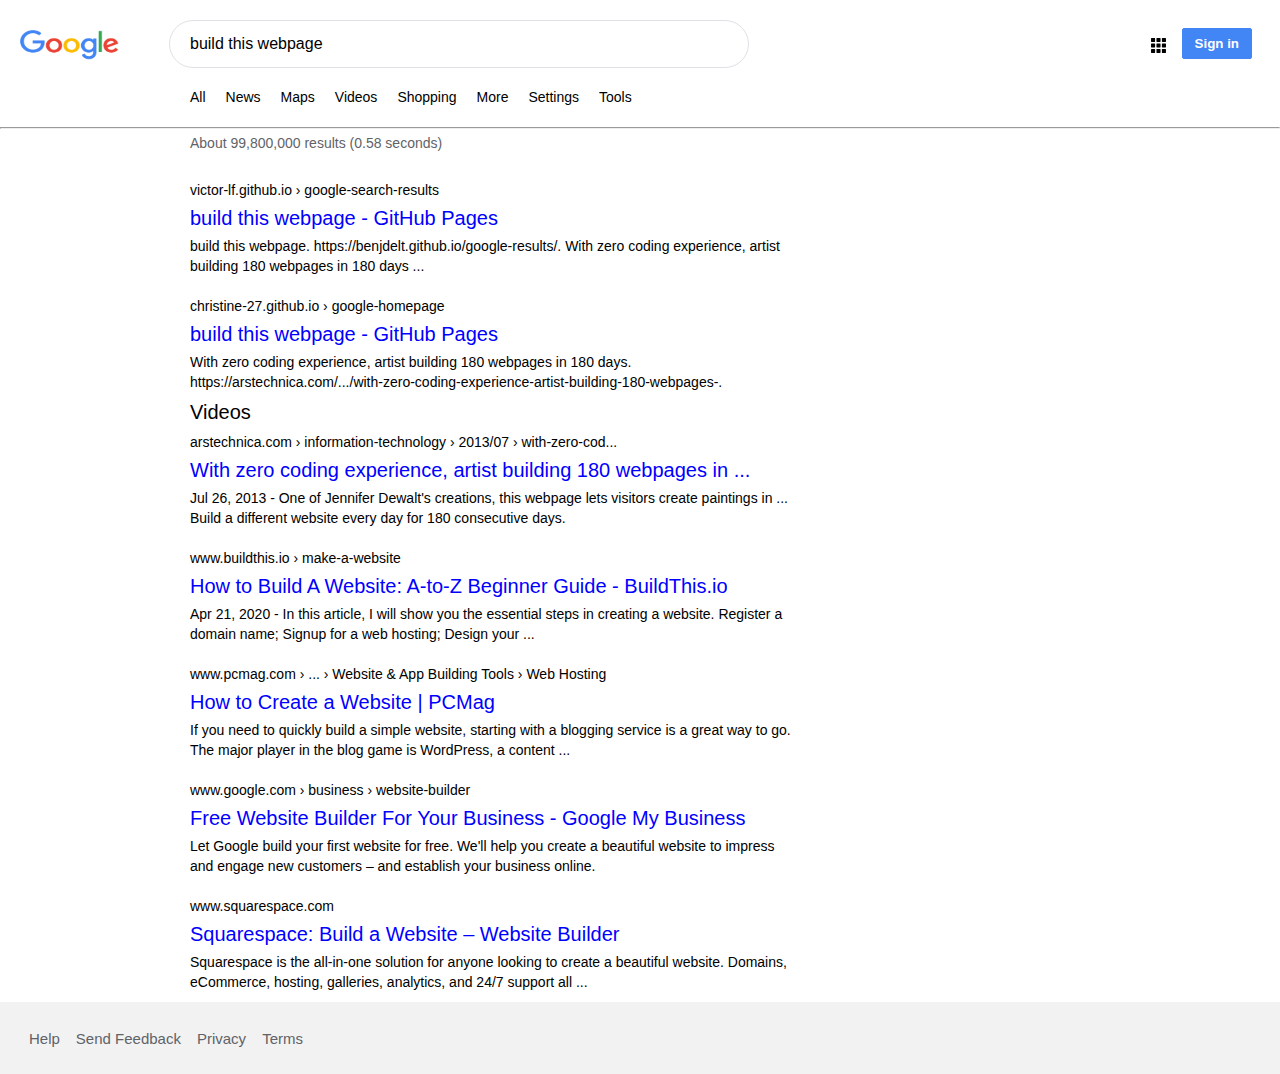
==== index.html @ 6d0bd75d "Create the initial project files" ====
<!doctype html>
<html lang="en">
<head>
    <meta charset="utf-8">
    <title>Google Search Results</title>
    <meta name="description" content="Recreation of the Google Search Results page for practice">
    <meta name="keywords" content="google html css">

    <link rel="stylesheet" href="css/reset.css">
    <link rel="stylesheet" href="css/main.css">
</head>

<body>
    <header>
        <ul>
            <li><img id="google-logo" src="images/google-logo.png" alt="Colorful Google logo"></li>
            <li><input id="main-search-field" class="search-bar" type="search" name="search-field" value="build this webpage" title="Search"></li>
            <li class="li-right"><a href="#"><button id="sign-in-button">Sign in</button></a></li>
            <li class="li-right"><a href="#"><img id="nine-square-grid" src="images/nine-squares.svg" alt="9 square grid"></a></li>
        </ul>
        <ul id="sub-nav">
            <li>All</li>
            <li>News</li>
            <li>Maps</li>
            <li>Videos</li>
            <li>Shopping</li>
            <li>More</li>
            <li>Settings</li>
            <li>Tools</li>
        </ul>
    </header>

    <main class="main-content">
        <hr>
        <p id="results-count">About 99,800,000 results (0.58 seconds)</p>
        <div id="results-set">
            <div class="result">
                <p class="result-url">victor-lf.github.io › google-search-results</p>
            </div>
            <div class="result-title">
                <h1><a href="#">build this webpage - GitHub Pages</a></h1>
            </div>
            <div class="result-text">
                <p><strong>build this webpage.</strong> https://benjdelt.github.io/google-results/. With zero coding experience, artist building 180 webpages in 180 days ...</p>
            </div>
        </div>
        <div id="results-set">
            <div class="result">
                <p class="result-url">christine-27.github.io › google-homepage</p>
            </div>
            <div class="result-title">
                <h1><a href="#">build this webpage - GitHub Pages</a></h1>
            </div>
            <div class="result-text">
                <p>With zero coding experience, artist building 180 webpages in 180 days. https://arstechnica.com/.../with-zero-coding-experience-artist-building-180-webpages-.</p>
            </div>
        </div>
        <div id="video-section">
            <h1>Videos</h1>
        </div>
        <div id="results-set">
            <div class="result">
                <p class="result-url">arstechnica.com › information-technology › 2013/07 › with-zero-cod...</p>
            </div>
            <div class="result-title">
                <h1><a href="#">With zero coding experience, artist building 180 webpages in ...</a></h1>
            </div>
            <div class="result-text">
                <p>Jul 26, 2013 - One of Jennifer Dewalt's creations, this webpage lets visitors create paintings in ... Build a different website every day for 180 consecutive days.</p>
            </div>
        </div>
        <div id="results-set">
            <div class="result">
                <p class="result-url">www.buildthis.io › make-a-website</p>
            </div>
            <div class="result-title">
                <h1><a href="#">How to Build A Website: A-to-Z Beginner Guide - BuildThis.io</a></h1>
            </div>
            <div class="result-text">
                <p>Apr 21, 2020 - In this article, I will show you the essential steps in creating a website. Register a domain name; Signup for a web hosting; Design your ...</p>
            </div>
        </div>
        <div id="results-set">
            <div class="result">
                <p class="result-url">www.pcmag.com › ... › Website & App Building Tools › Web Hosting</p>
            </div>
            <div class="result-title">
                <h1><a href="#">How to Create a Website | PCMag</a></h1>
            </div>
            <div class="result-text">
                <p>If you need to quickly build a simple website, starting with a blogging service is a great way to go. The major player in the blog game is WordPress, a content ...</p>
            </div>
        </div>
        <div id="results-set">
            <div class="result">
                <p class="result-url">www.google.com › business › website-builder</p>
            </div>
            <div class="result-title">
                <h1><a href="#">Free Website Builder For Your Business - Google My Business</a></h1>
            </div>
            <div class="result-text">
                <p>Let Google build your first website for free. We'll help you create a beautiful website to impress and engage new customers – and establish your business online.</p>
            </div>
        </div>
        <div id="results-set">
            <div class="result">
                <p class="result-url">www.squarespace.com</p>
            </div>
            <div class="result-title">
                <h1><a href="#">Squarespace: Build a Website – Website Builder</a></h1>
            </div>
            <div class="result-text">
                <p>Squarespace is the all-in-one solution for anyone looking to create a beautiful website. Domains, eCommerce, hosting, galleries, analytics, and 24/7 support all ...</p>
            </div>
        </div>
    </main>

    <footer>
        <ul>
            <li><a href="#">Help</a></li>
            <li><a href="#">Send Feedback</a></li>
            <li><a href="#">Privacy</a></li>
            <li><a href="#">Terms</a></li>
        </ul>
    </footer>
</body>
</html>
---- css/main.css ----
body {
    font-family: Arial, sans-serif;
    font-size: 14px;
    display: flex;
    min-height: 100vh;
    flex-direction: column;
}

h1 {
  font-size: 20px;  
}

ul {
    list-style-type: none;
    margin: 0;
    padding: 20px;
    white-space: nowrap;
    height: 30px;
}

li {
    float: left;
}

.li-right{
    float: right;
}

a {
    display: block;
    color: #000000;
    padding: 8px;
    text-decoration: none;
}

a:hover {
    text-decoration: underline;
}

#sub-nav {
    margin: 0 0 0 160px;
    font-size: 14px;
    height: 10px;
}

#sub-nav li {
    padding: 0 10px;
}

#nine-square-grid {
    width: 15px;
    height: auto;
    padding: 10px 0;
}

#sign-in-button {
    color: white;
    background-color: rgb(66, 133, 244);
    border: 1px solid rgb(66, 133, 244);
    border-radius: 2px;
    padding: 7px 12px;
    font-weight: bold;
    border-radius: 2px;
}

main {
    display: block;
    flex: 1;
}

#results-count {
    color: rgb(95, 99, 104);
    margin: 0 0 20px 190px;
}

#results-set {
    width: 800px;
    line-height: 20px;
    padding: 10px 0;
}

.result-url {
    color: #000000;
    margin: 0 0 0 190px;
}

.result-title {
    margin: 0 0 0 190px;
}

.result-title a {
    padding-left: 0;
}

.result-title a:link, a:visited {
    color: blue;
}

.result-title a:link:active, a:visited:active {
    color: purple;
    text-decoration: underline;
}

.result-text {
    margin: 0 0 0 190px;
}

#video-section {
    margin: 0 0 0 190px;
}

/* .flex-center {
    display: flex;
    justify-content: center;
}

.flex-container {
    display: flex;
    flex-direction: row;
    justify-content: center;
    flex: 1;
} */

#google-logo {
    display: block;
    justify-content: center;
    width: 99px;
    height: 30px;
    margin: 0 auto;
    padding: 10px 0;
}

#searchform {
    padding: 50px;
}

.search-bar {
    border: 1px solid rgb(223, 225, 229);
    border-radius: 24px;
}

#main-search-field {
    width: 580px;
    height: 48px;
    margin: auto;
    margin-left: 50px;
    padding-left: 20px;
    font-size: 16px;
}

#search-buttons {
    padding-top: 18px;
    height: 70px;
}

#search-buttons button {
    display: inline-block;
    font-size: 13px;
    color: rgb(95, 99, 104);
    background-color: rgb(242, 242, 242);
    padding: 0 16px;
    height: 36px;
    width: 127px;
    margin: 11px 4px;
    text-align: center;
    align-items: flex-start;
    border: 1px solid rgb(242, 242, 242);
    border-radius: 4px;
    cursor: pointer;
    white-space: nowrap;
}

footer {
    background-color: rgb(242, 242, 242);
    border: 1px solid rgb(242, 242, 242);
}

footer a {
    color: rgb(95, 99, 104);
    font-size: 15px;
}
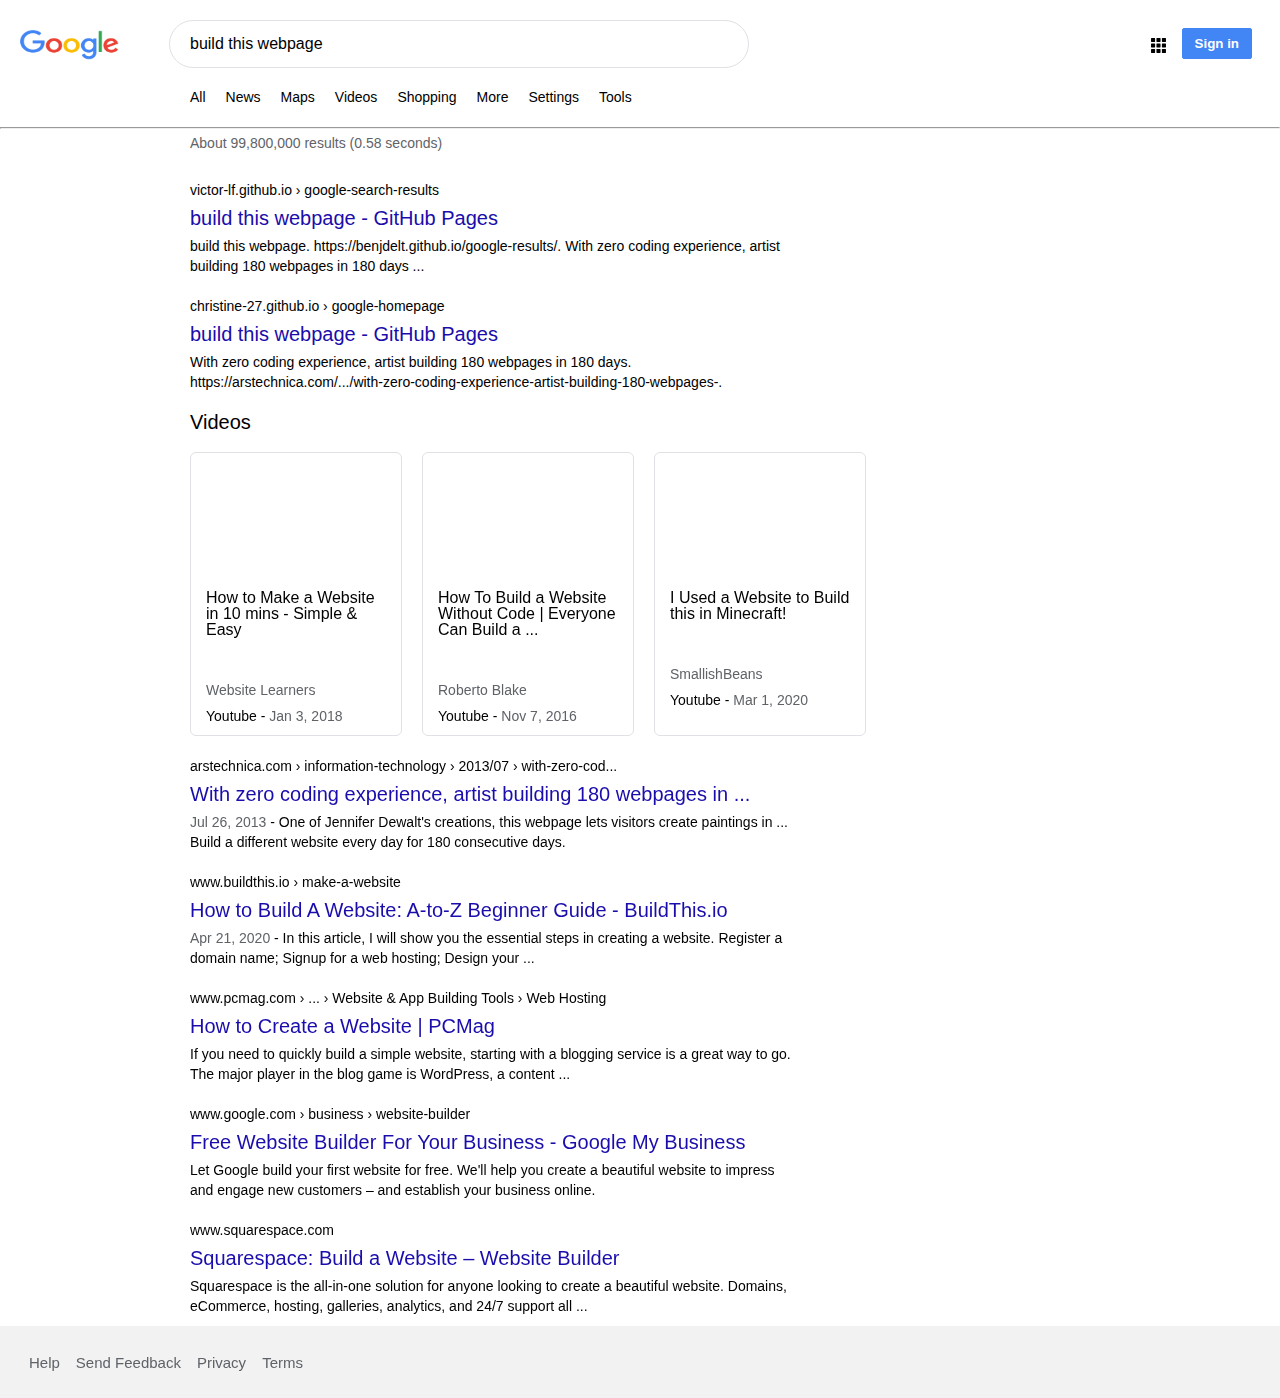
==== commit 64f79e6d: "Add search text and video results" ====
--- a/index.html
+++ b/index.html
@@ -57,6 +57,32 @@
         </div>
         <div id="video-section">
             <h1>Videos</h1>
+            <div class="flex-container">
+                <div class="video-card">
+                    <a href="#">
+                        <iframe width="210" height="120" src="https://www.youtube.com/embed/YWA-xbsJrVg"></iframe>
+                        <p>How to Make a Website in 10 mins - Simple & Easy</p>
+                    </a>
+                    <p class="gray-text">Website Learners</p>
+                    <p>Youtube - <span class="gray-text">Jan 3, 2018</span></p>
+                </div>
+                <div class="video-card">
+                    <a href="#">
+                        <iframe width="210" height="120" src="https://www.youtube.com/embed/l3mUE6qj2Qg"></iframe>
+                        <p>How To Build a Website Without Code | Everyone Can Build a ...</p>
+                    </a>
+                    <p class="gray-text">Roberto Blake</p>
+                    <p>Youtube - <span class="gray-text">Nov 7, 2016</span></p>
+                </div>
+                <div class="video-card">
+                    <a href="#">
+                        <iframe width="210" height="120" src="https://www.youtube.com/embed/wlNkDTkmS3c"></iframe>
+                        <p>I Used a Website to Build this in Minecraft!</p>
+                    </a>
+                    <p class="gray-text">SmallishBeans</p>
+                    <p>Youtube - <span class="gray-text">Mar 1, 2020</span></p>
+                </div>
+            </div>
         </div>
         <div id="results-set">
             <div class="result">
@@ -66,7 +92,7 @@
                 <h1><a href="#">With zero coding experience, artist building 180 webpages in ...</a></h1>
             </div>
             <div class="result-text">
-                <p>Jul 26, 2013 - One of Jennifer Dewalt's creations, this webpage lets visitors create paintings in ... Build a different website every day for 180 consecutive days.</p>
+                <p><span class="gray-text">Jul 26, 2013</span> - One of Jennifer Dewalt's creations, this webpage lets visitors create paintings in ... Build a different website every day for 180 consecutive days.</p>
             </div>
         </div>
         <div id="results-set">
@@ -77,7 +103,7 @@
                 <h1><a href="#">How to Build A Website: A-to-Z Beginner Guide - BuildThis.io</a></h1>
             </div>
             <div class="result-text">
-                <p>Apr 21, 2020 - In this article, I will show you the essential steps in creating a website. Register a domain name; Signup for a web hosting; Design your ...</p>
+                <p><span class="gray-text">Apr 21, 2020</span> - In this article, I will show you the essential steps in creating a website. Register a domain name; Signup for a web hosting; Design your ...</p>
             </div>
         </div>
         <div id="results-set">
--- a/css/main.css
+++ b/css/main.css
@@ -93,11 +93,11 @@
 }
 
 .result-title a:link, a:visited {
-    color: blue;
+    color: #1a0dab;
 }
 
 .result-title a:link:active, a:visited:active {
-    color: purple;
+    color: #660099;
     text-decoration: underline;
 }
 
@@ -105,11 +105,11 @@
     margin: 0 0 0 190px;
 }
 
-#video-section {
-    margin: 0 0 0 190px;
-}
-
-/* .flex-center {
+.gray-text {
+    color: rgb(95, 99, 104);
+}
+
+.flex-center {
     display: flex;
     justify-content: center;
 }
@@ -117,9 +117,36 @@
 .flex-container {
     display: flex;
     flex-direction: row;
-    justify-content: center;
+    /* justify-content: center; */
     flex: 1;
-} */
+}
+
+#video-section {
+    margin: 0 0 0 190px;
+    padding: 10px 0;
+}
+
+.video-card {
+    width: 210px;
+    margin-top: 20px;
+    margin-right: 20px;
+    border: 1px solid rgb(223, 225, 229);
+    border-radius: 6px;
+}
+
+.video-card p {
+    padding: 0 15px 12px 15px;
+}
+
+.video-card a {
+    padding: 0;
+}
+
+.video-card a p {
+    padding: 15px;
+    font-size: 16px;
+    margin-bottom: 30px;
+}
 
 #google-logo {
     display: block;
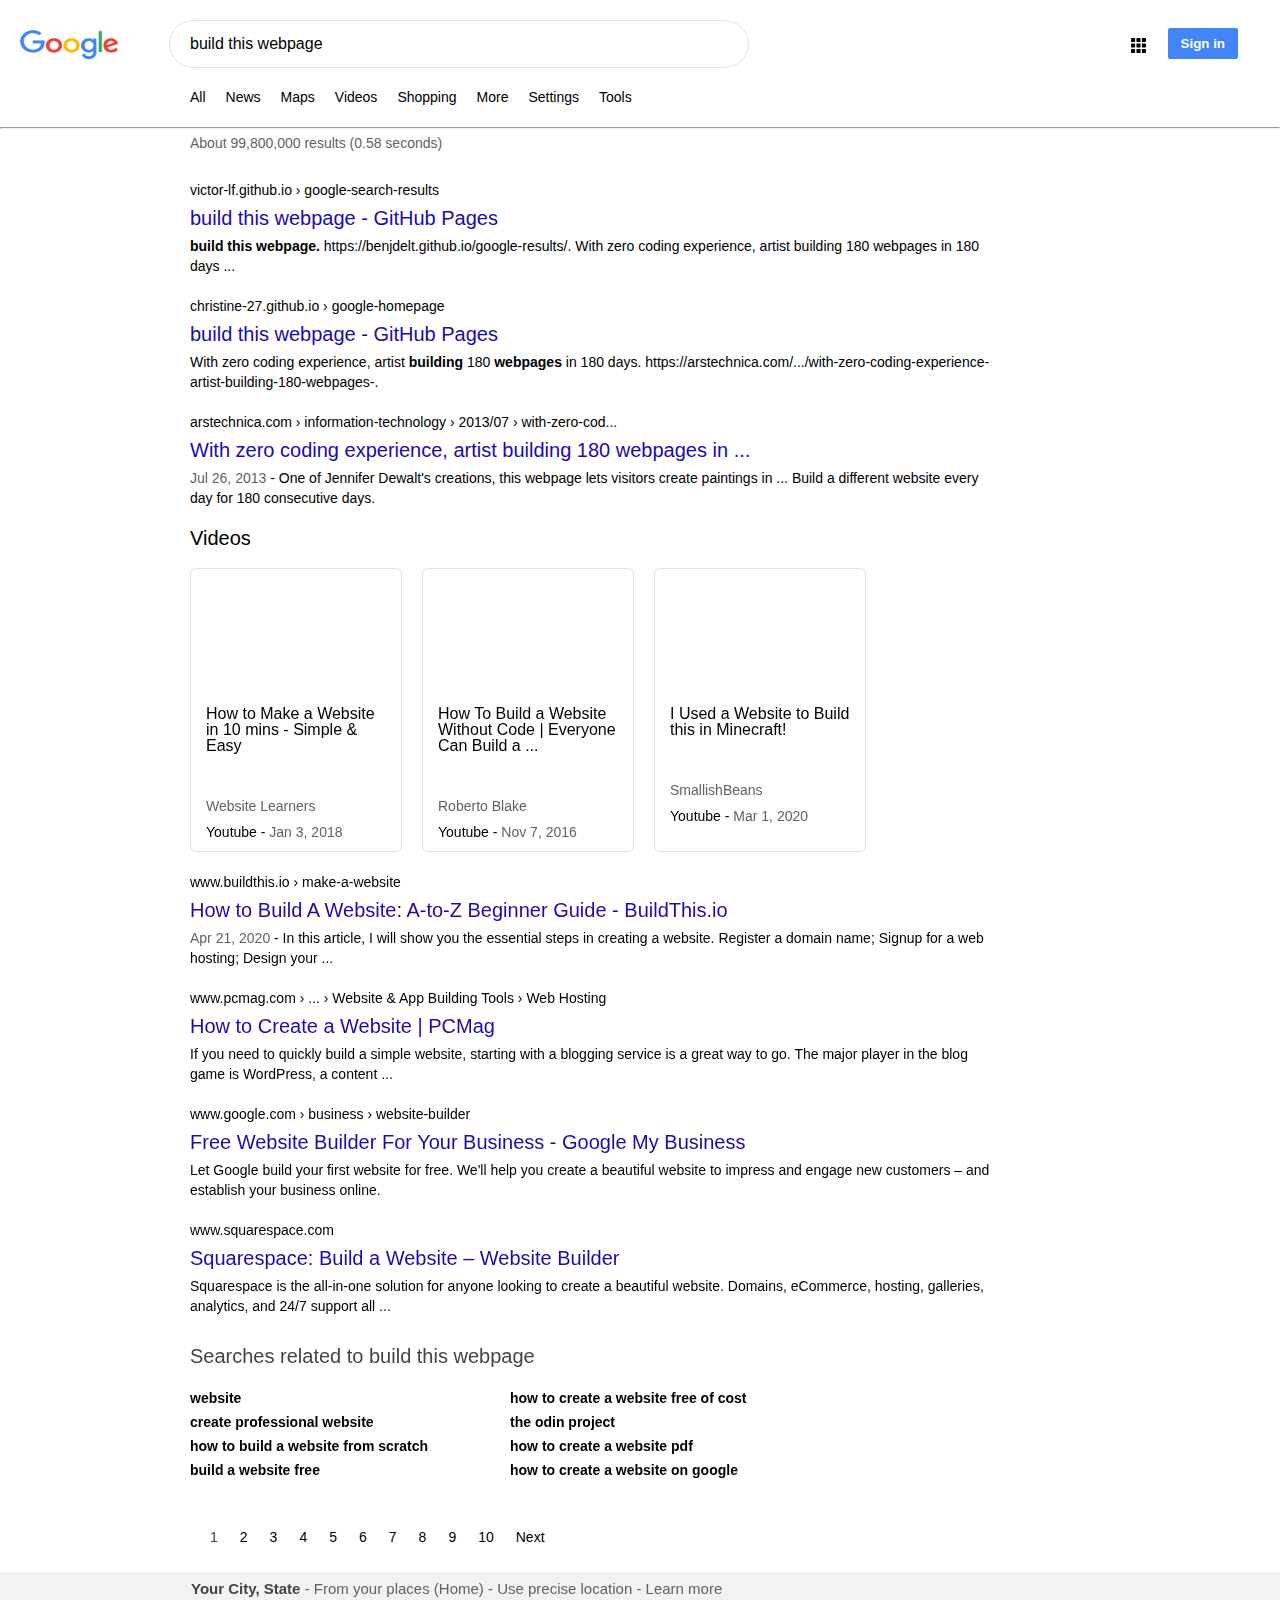
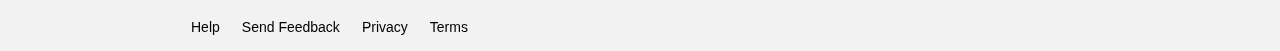
==== commit f61cc795: "Add related searches, page navigation, and footer" ====
--- a/index.html
+++ b/index.html
@@ -28,10 +28,11 @@
             <li>Settings</li>
             <li>Tools</li>
         </ul>
+        <hr>
     </header>
 
     <main class="main-content">
-        <hr>
+        
         <p id="results-count">About 99,800,000 results (0.58 seconds)</p>
         <div id="results-set">
             <div class="result">
@@ -52,7 +53,18 @@
                 <h1><a href="#">build this webpage - GitHub Pages</a></h1>
             </div>
             <div class="result-text">
-                <p>With zero coding experience, artist building 180 webpages in 180 days. https://arstechnica.com/.../with-zero-coding-experience-artist-building-180-webpages-.</p>
+                <p>With zero coding experience, artist <strong>building</strong> 180 <strong>webpages</strong> in 180 days. https://arstechnica.com/.../with-zero-coding-experience-artist-building-180-webpages-.</p>
+            </div>
+        </div>
+        <div id="results-set">
+            <div class="result">
+                <p class="result-url">arstechnica.com › information-technology › 2013/07 › with-zero-cod...</p>
+            </div>
+            <div class="result-title">
+                <h1><a href="#">With zero coding experience, artist building 180 webpages in ...</a></h1>
+            </div>
+            <div class="result-text">
+                <p><span class="gray-text">Jul 26, 2013</span> - One of Jennifer Dewalt's creations, this webpage lets visitors create paintings in ... Build a different website every day for 180 consecutive days.</p>
             </div>
         </div>
         <div id="video-section">
@@ -82,17 +94,6 @@
                     <p class="gray-text">SmallishBeans</p>
                     <p>Youtube - <span class="gray-text">Mar 1, 2020</span></p>
                 </div>
-            </div>
-        </div>
-        <div id="results-set">
-            <div class="result">
-                <p class="result-url">arstechnica.com › information-technology › 2013/07 › with-zero-cod...</p>
-            </div>
-            <div class="result-title">
-                <h1><a href="#">With zero coding experience, artist building 180 webpages in ...</a></h1>
-            </div>
-            <div class="result-text">
-                <p><span class="gray-text">Jul 26, 2013</span> - One of Jennifer Dewalt's creations, this webpage lets visitors create paintings in ... Build a different website every day for 180 consecutive days.</p>
             </div>
         </div>
         <div id="results-set">
@@ -139,9 +140,38 @@
                 <p>Squarespace is the all-in-one solution for anyone looking to create a beautiful website. Domains, eCommerce, hosting, galleries, analytics, and 24/7 support all ...</p>
             </div>
         </div>
+        <div id="related-searches-container">
+            <h1 class="dark-gray-text">Searches related to build this webpage</h2>
+            <div class="related-searches">
+                <p><a href="#">website</a></p>
+                <p><a href="#">create professional website</a></p>
+                <p><a href="#">how to build a website from scratch</a></p>
+                <p><a href="#">build a website free</a></p>
+                <p><a href="#">how to create a website free of cost</a></p>
+                <p><a href="#">the odin project</a></p>
+                <p><a href="#">how to create a website pdf</a></p>
+                <p><a href="#">how to create a website on google</a></p>
+            </div>
+        </div>
+        <div>
+            <ul id="page-navigation">
+                <li><a href="#" class="dark-gray-text">1</a></li>
+                <li><a href="#">2</a></li>
+                <li><a href="#">3</a></li>
+                <li><a href="#">4</a></li>
+                <li><a href="#">5</a></li>
+                <li><a href="#">6</a></li>
+                <li><a href="#">7</a></li>
+                <li><a href="#">8</a></li>
+                <li><a href="#">9</a></li>
+                <li><a href="#">10</a></li>
+                <li><a href="#">Next</a></li>
+            </ul>
+        </div>
     </main>
 
     <footer>
+        <p><span class="dark-gray-text"><strong>Your City, State</strong></span> - From your places (Home) - Use precise location - Learn more</p>
         <ul>
             <li><a href="#">Help</a></li>
             <li><a href="#">Send Feedback</a></li>
--- a/css/main.css
+++ b/css/main.css
@@ -6,8 +6,16 @@
     flex-direction: column;
 }
 
+strong {
+    font-weight: bold;
+}
+
 h1 {
   font-size: 20px;  
+}
+
+h2 {
+    font-size: 20px;
 }
 
 ul {
@@ -66,11 +74,12 @@
 main {
     display: block;
     flex: 1;
+    padding: 0 0 0 190px;
 }
 
 #results-count {
     color: rgb(95, 99, 104);
-    margin: 0 0 20px 190px;
+    margin: 0 0 20px 0px;
 }
 
 #results-set {
@@ -81,11 +90,9 @@
 
 .result-url {
     color: #000000;
-    margin: 0 0 0 190px;
 }
 
 .result-title {
-    margin: 0 0 0 190px;
 }
 
 .result-title a {
@@ -102,11 +109,14 @@
 }
 
 .result-text {
-    margin: 0 0 0 190px;
 }
 
 .gray-text {
     color: rgb(95, 99, 104);
+}
+
+.dark-gray-text {
+    color: #444444;
 }
 
 .flex-center {
@@ -122,7 +132,6 @@
 }
 
 #video-section {
-    margin: 0 0 0 190px;
     padding: 10px 0;
 }
 
@@ -197,12 +206,45 @@
     white-space: nowrap;
 }
 
+#related-searches-container {
+    margin-top: 20px;
+}
+
+.related-searches {
+    column-count: 2;
+    column-gap: 40px;
+    width: 600px;
+    margin: 20px 0;
+}
+
+.related-searches a {
+    padding: 5px 0;
+    font-weight: bold;
+    font-size: 14px;
+}
+
+#page-navigation {
+    text-align: center;
+}
+
 footer {
     background-color: rgb(242, 242, 242);
     border: 1px solid rgb(242, 242, 242);
-}
-
-footer a {
-    color: rgb(95, 99, 104);
+    padding: 0 0 0 190px;
+}
+
+footer p {
     font-size: 15px;
+    color: rgb(95, 99, 104);
+    padding: 8px 0;
+}
+
+footer a:visited {
+    color: rgb(95, 99, 104);
+    font-size: 15px;
+}
+
+footer ul, a {
+    padding: 8px 22px 8px 0;
+    margin: 0;
 }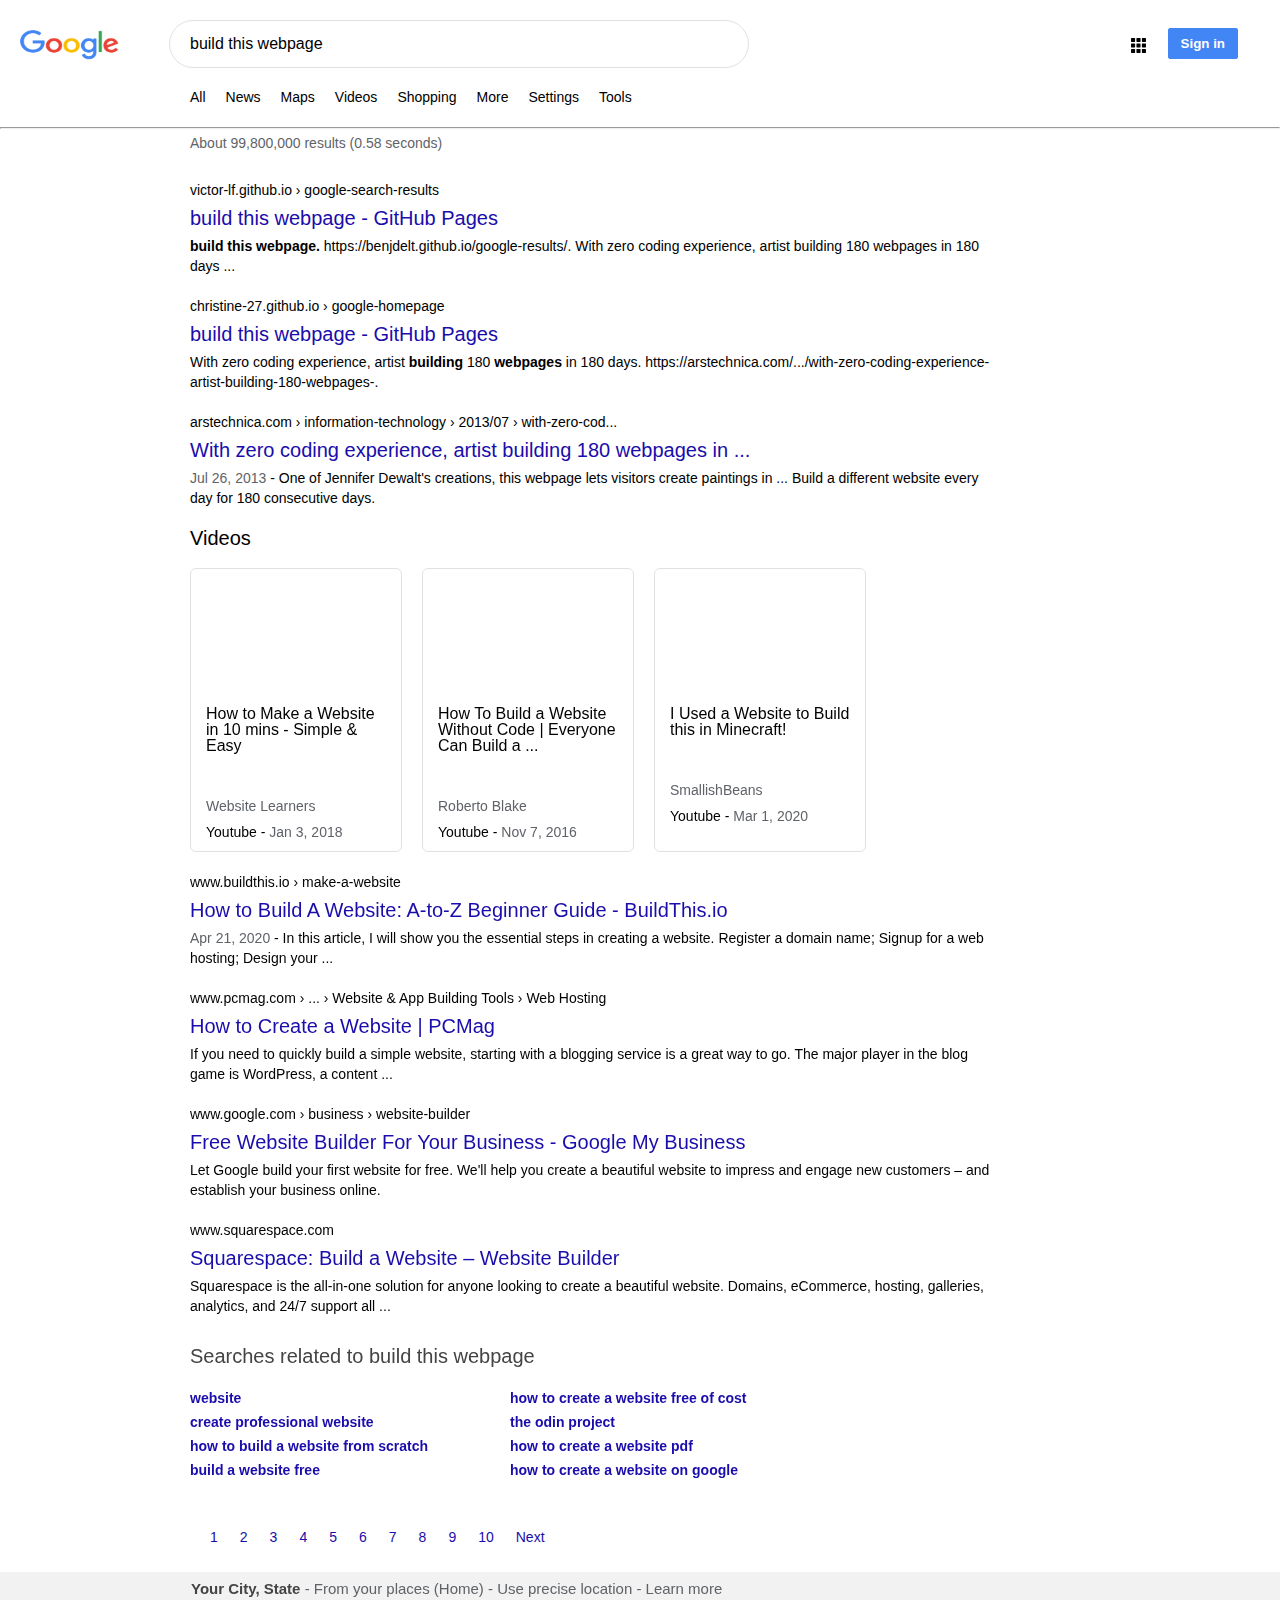
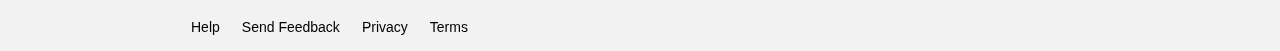
==== commit fff7cf88: "Change results-set from id to class and close h1 tag" ====
--- a/index.html
+++ b/index.html
@@ -34,7 +34,7 @@
     <main class="main-content">
         
         <p id="results-count">About 99,800,000 results (0.58 seconds)</p>
-        <div id="results-set">
+        <div class="results-set">
             <div class="result">
                 <p class="result-url">victor-lf.github.io › google-search-results</p>
             </div>
@@ -45,7 +45,7 @@
                 <p><strong>build this webpage.</strong> https://benjdelt.github.io/google-results/. With zero coding experience, artist building 180 webpages in 180 days ...</p>
             </div>
         </div>
-        <div id="results-set">
+        <div class="results-set">
             <div class="result">
                 <p class="result-url">christine-27.github.io › google-homepage</p>
             </div>
@@ -56,7 +56,7 @@
                 <p>With zero coding experience, artist <strong>building</strong> 180 <strong>webpages</strong> in 180 days. https://arstechnica.com/.../with-zero-coding-experience-artist-building-180-webpages-.</p>
             </div>
         </div>
-        <div id="results-set">
+        <div class="results-set">
             <div class="result">
                 <p class="result-url">arstechnica.com › information-technology › 2013/07 › with-zero-cod...</p>
             </div>
@@ -96,7 +96,7 @@
                 </div>
             </div>
         </div>
-        <div id="results-set">
+        <div class="results-set">
             <div class="result">
                 <p class="result-url">www.buildthis.io › make-a-website</p>
             </div>
@@ -107,7 +107,7 @@
                 <p><span class="gray-text">Apr 21, 2020</span> - In this article, I will show you the essential steps in creating a website. Register a domain name; Signup for a web hosting; Design your ...</p>
             </div>
         </div>
-        <div id="results-set">
+        <div class="results-set">
             <div class="result">
                 <p class="result-url">www.pcmag.com › ... › Website & App Building Tools › Web Hosting</p>
             </div>
@@ -118,7 +118,7 @@
                 <p>If you need to quickly build a simple website, starting with a blogging service is a great way to go. The major player in the blog game is WordPress, a content ...</p>
             </div>
         </div>
-        <div id="results-set">
+        <div class="results-set">
             <div class="result">
                 <p class="result-url">www.google.com › business › website-builder</p>
             </div>
@@ -129,7 +129,7 @@
                 <p>Let Google build your first website for free. We'll help you create a beautiful website to impress and engage new customers – and establish your business online.</p>
             </div>
         </div>
-        <div id="results-set">
+        <div class="results-set">
             <div class="result">
                 <p class="result-url">www.squarespace.com</p>
             </div>
@@ -141,7 +141,7 @@
             </div>
         </div>
         <div id="related-searches-container">
-            <h1 class="dark-gray-text">Searches related to build this webpage</h2>
+            <h1 class="dark-gray-text">Searches related to build this webpage</h1>
             <div class="related-searches">
                 <p><a href="#">website</a></p>
                 <p><a href="#">create professional website</a></p>
--- a/css/main.css
+++ b/css/main.css
@@ -82,7 +82,7 @@
     margin: 0 0 20px 0px;
 }
 
-#results-set {
+.results-set {
     width: 800px;
     line-height: 20px;
     padding: 10px 0;
@@ -221,10 +221,15 @@
     padding: 5px 0;
     font-weight: bold;
     font-size: 14px;
+    color: #1a0dab;   
 }
 
 #page-navigation {
     text-align: center;
+}
+
+#page-navigation a {
+    color: #1a0dab;   
 }
 
 footer {
